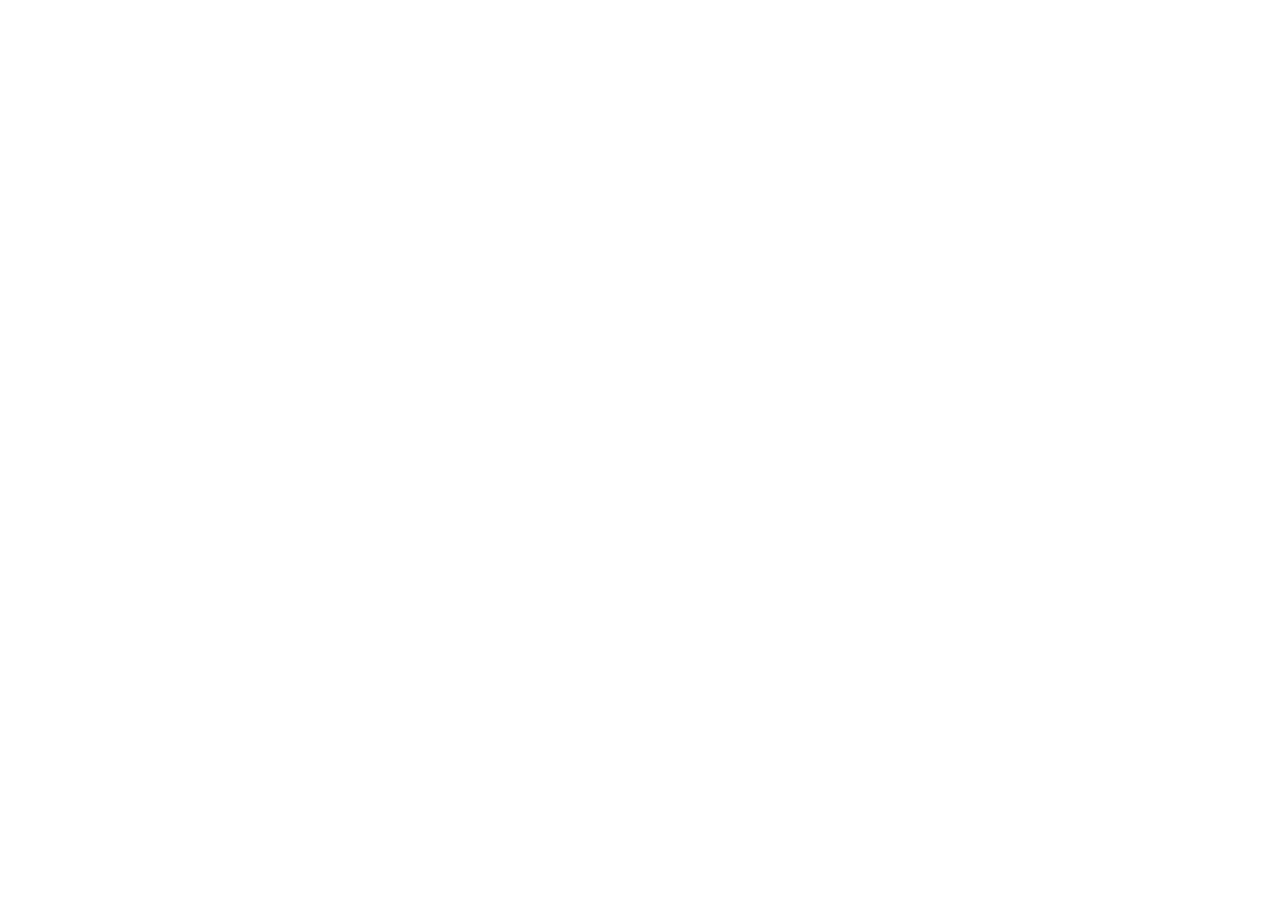
==== TributePage.html @ 205946d8 "doc: new file upload" ====
<!DOCTYPE html>
<html lang="en">
<head>
    <meta charset="UTF-8">
    <meta name="viewport" content="width=device-width, initial-scale=1.0">
    <meta http-equiv="X-UA-Compatible" content="ie=edge">
    <title>TributePage</title>
</head>
<body>
    
</body>
</html>
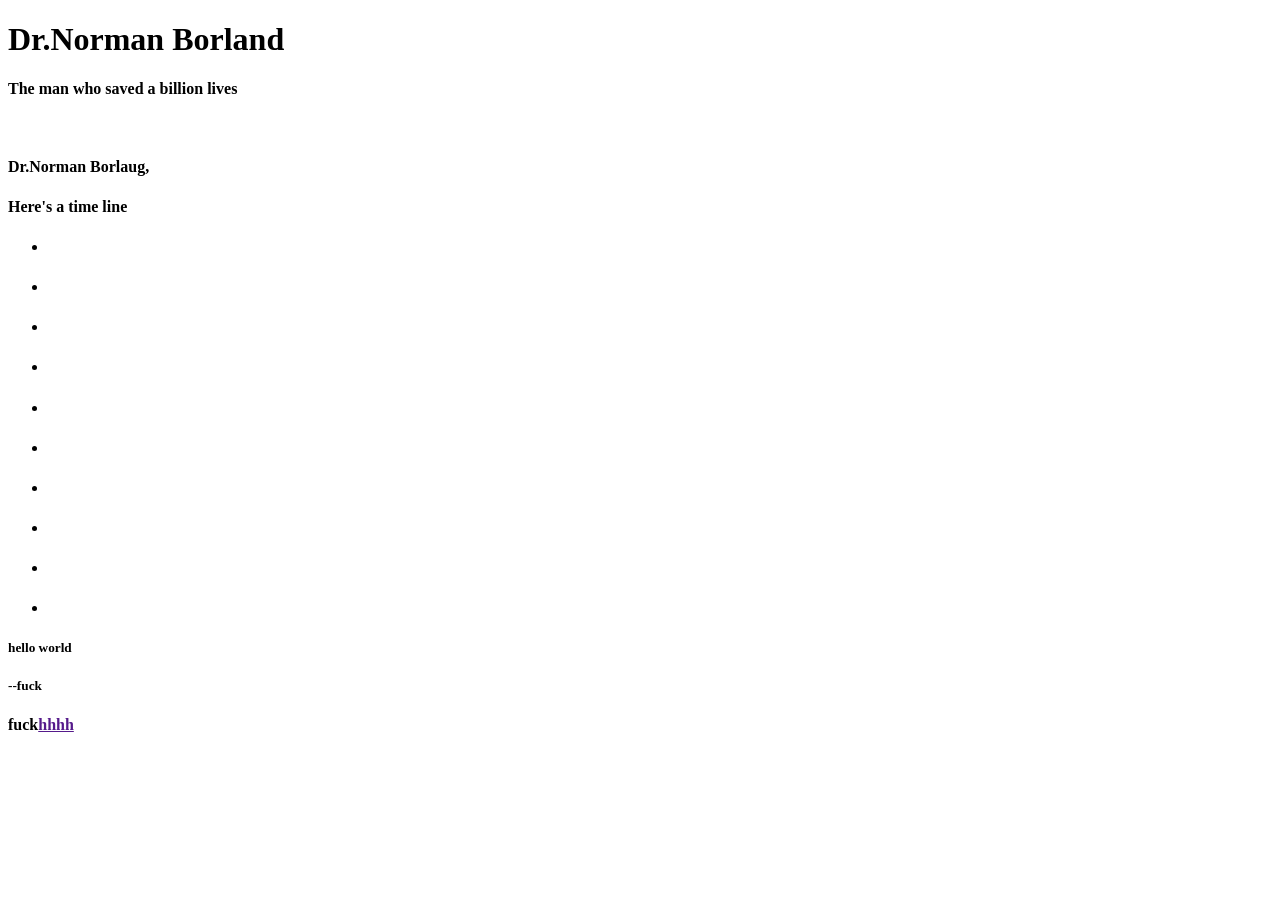
==== commit 94f96701: "feature: build a simple web without css" ====
--- a/TributePage.html
+++ b/TributePage.html
@@ -6,7 +6,67 @@
     <meta http-equiv="X-UA-Compatible" content="ie=edge">
     <title>TributePage</title>
 </head>
+<link rel="stylesheet" href="css/style.css">
 <body>
-    
+    <div class="header">
+        <h1>Dr.Norman Borland</h1>
+        <h4>The man who saved a billion lives</h4>
+    </div>
+    <div class="description">
+        <img src="" alt="" class="img">
+        <h4>Dr.Norman Borlaug,</h4>
+    </div>
+    <div class="detail">
+        <h4 class="strong">Here's a time line</h4>
+        <ul>
+            <li>
+                <h5></h5>
+                <p></p>
+            </li>
+            <li>
+                <h5></h5>
+                <p></p>
+            </li>
+            <li>
+                <h5></h5>
+                <p></p>
+            </li>
+            <li>
+                <h5></h5>
+                <p></p>
+            </li>
+            <li>
+                <h5></h5>
+                <p></p>
+            </li>
+            <li>
+                <h5></h5>
+                <p></p>
+            </li>
+            <li>
+                <h5></h5>
+                <p></p>
+            </li>
+            <li>
+                <h5></h5>
+                <p></p>
+            </li>
+            <li>
+                <h5></h5>
+                <p></p>
+            </li>
+            <li>
+                <h5></h5>
+                <p></p>
+            </li>
+        </ul>
+        <div class="admire">
+            <h5 class="admire">hello world</h5>
+            <h5 class="people">--fuck</h5>
+        </div>
+        <div class="end">
+            <h4>fuck<a href="">hhhh</a></h4>
+        </div>
+    </div>
 </body>
 </html>
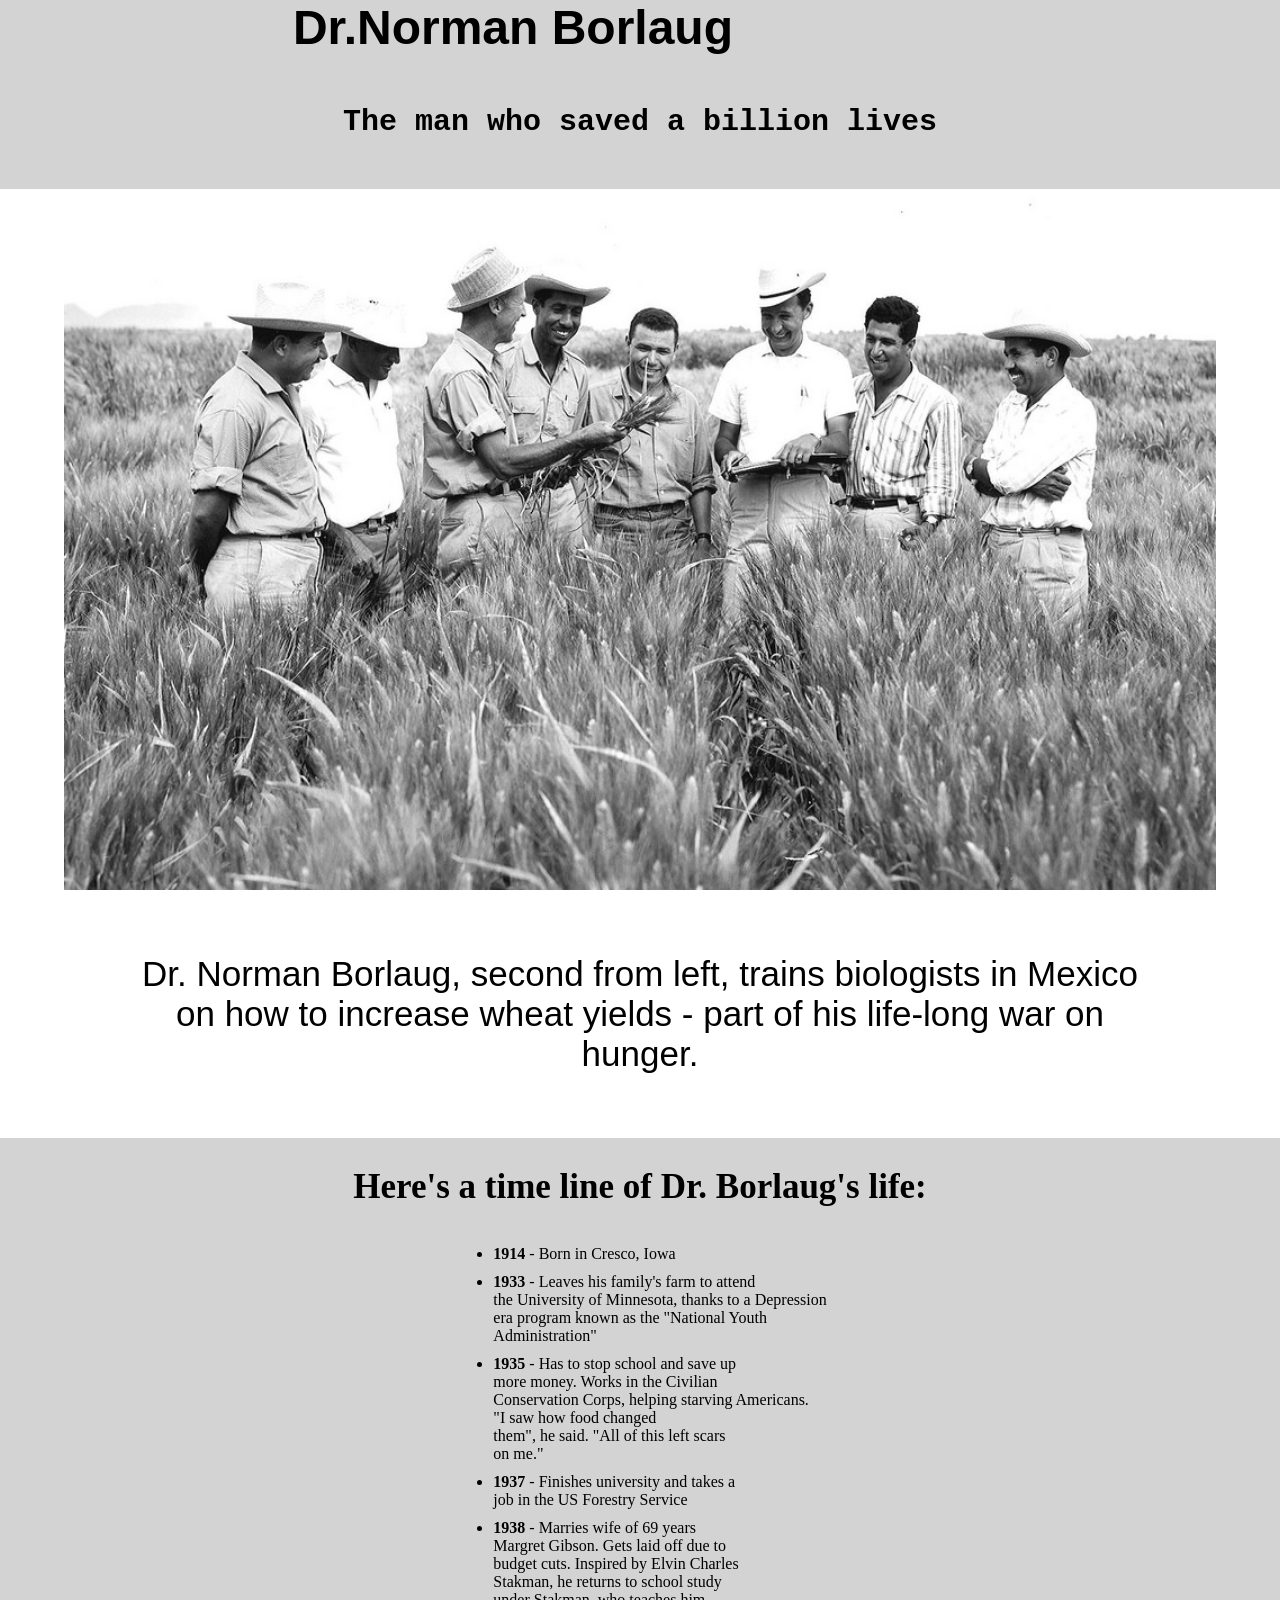
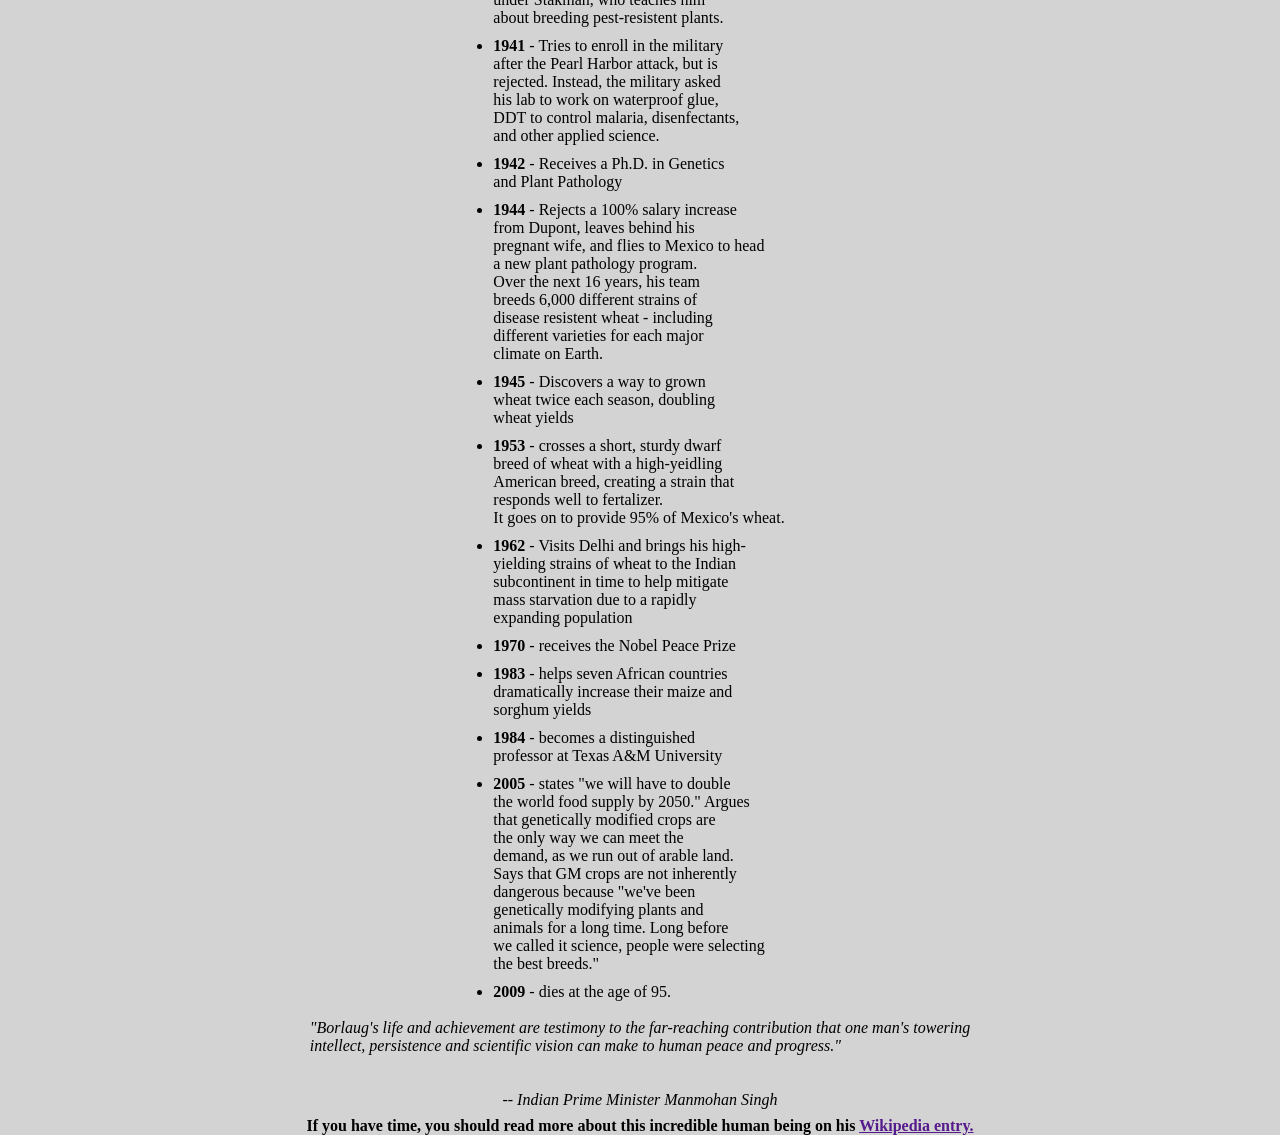
==== commit ee2248af: "doc: finished page in 2018/8/23" ====
--- a/TributePage.html
+++ b/TributePage.html
@@ -1,5 +1,6 @@
 <!DOCTYPE html>
 <html lang="en">
+
 <head>
     <meta charset="UTF-8">
     <meta name="viewport" content="width=device-width, initial-scale=1.0">
@@ -7,66 +8,152 @@
     <title>TributePage</title>
 </head>
 <link rel="stylesheet" href="css/style.css">
+
 <body>
-    <div class="header">
-        <h1>Dr.Norman Borland</h1>
-        <h4>The man who saved a billion lives</h4>
-    </div>
-    <div class="description">
-        <img src="" alt="" class="img">
-        <h4>Dr.Norman Borlaug,</h4>
-    </div>
-    <div class="detail">
-        <h4 class="strong">Here's a time line</h4>
-        <ul>
-            <li>
-                <h5></h5>
-                <p></p>
-            </li>
-            <li>
-                <h5></h5>
-                <p></p>
-            </li>
-            <li>
-                <h5></h5>
-                <p></p>
-            </li>
-            <li>
-                <h5></h5>
-                <p></p>
-            </li>
-            <li>
-                <h5></h5>
-                <p></p>
-            </li>
-            <li>
-                <h5></h5>
-                <p></p>
-            </li>
-            <li>
-                <h5></h5>
-                <p></p>
-            </li>
-            <li>
-                <h5></h5>
-                <p></p>
-            </li>
-            <li>
-                <h5></h5>
-                <p></p>
-            </li>
-            <li>
-                <h5></h5>
-                <p></p>
-            </li>
-        </ul>
+    <div class="main">
+        <div class="header">
+            <div class="headerbox">
+                <h1 id="title">Dr.Norman Borlaug</h1>
+                <h4>The man who saved a billion lives</h4>
+            </div>
+        </div>
+        <div class="img-div">
+            <img id="image" src="image/pic_1.jpg" alt="" class="img">
+            <div id="img-caption">
+                <div>
+                    <p>Dr. Norman Borlaug, second from left, trains biologists in Mexico</p>
+                </div>
+                <div>
+                    <p> on how to increase wheat yields - part of his life-long war on</p>
+                </div>
+                <div>
+                    <p> hunger.</p>
+                </div>
+            </div>
+
+        </div>
+        <div id="tribute-info">
+            <div class="tribute_header">
+                <h4 class="strong">Here's a time line of Dr. Borlaug's life:</h4>
+            </div>
+            <div class="ul">
+                <ul>
+                    <li>
+                        <strong>1914</strong> - Born in Cresco, Iowa
+                    </li>
+                    <li>
+                        <strong>1933</strong> - Leaves his family's farm to attend <br>
+                        the University of Minnesota, thanks to a Depression <br>   
+                        era program known as the "National Youth <br>
+                        Administration"<br>
+                    </li>
+                    <li>
+                        <strong>1935</strong> - Has to stop school and save up<br>
+                         more money. Works in the Civilian <br>
+                         Conservation Corps, helping starving Americans.<br>
+                         "I saw how food changed<br>
+                          them", he said. "All of this left scars <br>
+                          on me."
+                    </li>
+                    <li>
+                        <strong>1937</strong> - Finishes university and takes a<br>
+                        job in the US Forestry Service<br>
+                    </li>
+                    <li>
+                        <strong>1938</strong> - Marries wife of 69 years<br>
+                         Margret Gibson. Gets laid off due to <br>
+                         budget cuts. Inspired by Elvin Charles <br>
+                         Stakman, he returns to school study<br>
+                          under Stakman, who teaches him<br>
+                           about breeding pest-resistent plants.<br>
+                    </li>
+                    <li>
+                        <strong>1941</strong> - Tries to enroll in the military <br>
+                        after the Pearl Harbor attack, but is<br>
+                         rejected. Instead, the military asked<br>
+                          his lab to work on waterproof glue,<br>
+                           DDT to control malaria, disenfectants,<br>
+                            and other applied science.<br>
+                    </li>
+                    <li>
+                        <strong>1942</strong> - Receives a Ph.D. in Genetics<br>
+                        and Plant Pathology<br>
+                    </li>
+                    <li>
+                        <strong>1944</strong> - Rejects a 100% salary increase<br>
+                         from Dupont, leaves behind his<br>
+                          pregnant wife, and flies to Mexico to head<br>
+                           a new plant pathology program.<br>
+                            Over the next 16 years, his team<br>
+                             breeds 6,000 different strains of<br>
+                              disease resistent wheat - including<br>
+                               different varieties for each major<br>
+                                climate on Earth.<br>
+                    </li>
+                    <li>
+                        <strong>1945</strong> - Discovers a way to grown<br>
+                         wheat twice each season, doubling<br>
+                          wheat yields<br>
+                    </li>
+                    <li>
+                        <strong>1953</strong> - crosses a short, sturdy dwarf<br>
+                         breed of wheat with a high-yeidling<br>
+                          American breed, creating a strain that<br>
+                           responds well to fertalizer.<br>
+                            It goes on to provide 95% of Mexico's wheat.<br>
+                    </li>
+                    <li>
+                        <strong>1962</strong> - Visits Delhi and brings his high-<br>
+                        yielding strains of wheat to the Indian <br>
+                        subcontinent in time to help mitigate<br>
+                         mass starvation due to a rapidly<br>
+                          expanding population<br>
+                    </li>
+                    <li>
+                        <strong>1970</strong> - receives the Nobel Peace Prize
+                    </li>
+                    <li>
+                        <strong>1983</strong> - helps seven African countries<br>
+                         dramatically increase their maize and <br>
+                         sorghum yields<br>
+                    </li>
+                    <li>
+                        <strong>1984</strong> - becomes a distinguished<br>
+                        professor at Texas A&M University<br>
+                    </li>
+                    <li>
+                        <strong>2005</strong> - states "we will have to double<br>
+                         the world food supply by 2050." Argues<br>
+                          that genetically modified crops are<br>
+                           the only way we can meet the<br>
+                            demand, as we run out of arable land.<br>
+                             Says that GM crops are not inherently<br>
+                              dangerous because "we've been<br>
+                               genetically modifying plants and<br>
+                                animals for a long time. Long before<br>
+                                 we called it science, people were selecting<br>
+                                  the best breeds."<br>
+                    </li>
+                    <li>
+                        <strong>2009</strong> - dies at the age of 95.
+                    </li>
+                </ul>
+            </div>
+
+        </div>
         <div class="admire">
-            <h5 class="admire">hello world</h5>
-            <h5 class="people">--fuck</h5>
+            <p>"Borlaug's life and achievement are testimony to the far-reaching contribution that one man's towering<br>
+                 intellect, persistence and scientific vision can make to human peace and progress."<br>
+                <br>
+                <br></p>
+            <p>-- Indian Prime Minister Manmohan Singh</p>
         </div>
         <div class="end">
-            <h4>fuck<a href="">hhhh</a></h4>
+            <h4>If you have time, you should read more about this incredible human being on his
+                <a id="tribute-link" target="_blank" href="">Wikipedia entry.</a>
+            </h4>
         </div>
     </div>
 </body>
+
 </html>
--- a/css/style.css
+++ b/css/style.css
@@ -0,0 +1,92 @@
+* {
+  margin: 0; }
+
+body {
+  margin: 0;
+  width: 100%;
+  height: 100%; }
+
+.main {
+  width: 100%;
+  height: 100%;
+  background-color: lightgrey;
+  display: flex;
+  flex-direction: column;
+  justify-content: center;
+  align-items: center;
+  white-space: nowrap; }
+
+.header {
+  width: 100%;
+  height: 100%;
+  display: flex;
+  justify-content: center; }
+  .header #title {
+    font-family: -apple-system, BlinkMacSystemFont, 'Segoe UI', Roboto, Oxygen, Ubuntu, Cantarell, 'Open Sans', 'Helvetica Neue', sans-serif;
+    font-size: 3em; }
+  .header h4 {
+    margin: 50px;
+    font-family: 'Courier New', Courier, monospace;
+    font-size: 30px; }
+
+.img-div {
+  background-color: white;
+  width: 100%;
+  height: 100%;
+  display: flex;
+  flex-direction: column;
+  justify-content: center; }
+  .img-div #image {
+    margin-left: 5%;
+    margin-right: 5%;
+    width: 90%;
+    height: 90%; }
+  .img-div #img-caption {
+    margin-top: 5%;
+    margin-left: 5%;
+    margin-right: 5%;
+    margin-bottom: 5%;
+    width: 90%;
+    height: 90%;
+    display: flex;
+    justify-content: center;
+    flex-direction: column;
+    align-items: center; }
+    .img-div #img-caption p {
+      font-family: 'Lucida Sans', 'Lucida Sans Regular', 'Lucida Grande', 'Lucida Sans Unicode', Geneva, Verdana, sans-serif;
+      font-size: 35px; }
+
+#tribute-info {
+  display: flex;
+  flex-direction: column;
+  justify-content: center;
+  align-items: center; }
+  #tribute-info .tribute_header {
+    margin-top: 5%;
+    margin-bottom: 5%; }
+    #tribute-info .tribute_header h4 {
+      font-family: Cambria, Cochin, Georgia, Times, 'Times New Roman', serif;
+      font-size: 35px; }
+  #tribute-info .ul ul {
+    max-width: 550px;
+    margin: 0 auto;
+    text-align: left; }
+  #tribute-info .ul h5 {
+    font-weight: bold; }
+  #tribute-info .ul li {
+    margin: 10px;
+    max-width: 550px;
+    display: list-item;
+    text-align: inherit; }
+
+.admire {
+  margin: .5em;
+  display: flex;
+  flex-direction: column;
+  justify-content: center;
+  align-items: center; }
+  .admire p {
+    font-style: italic;
+    display: block; }
+
+/*# sourceMappingURL=style.css.map */
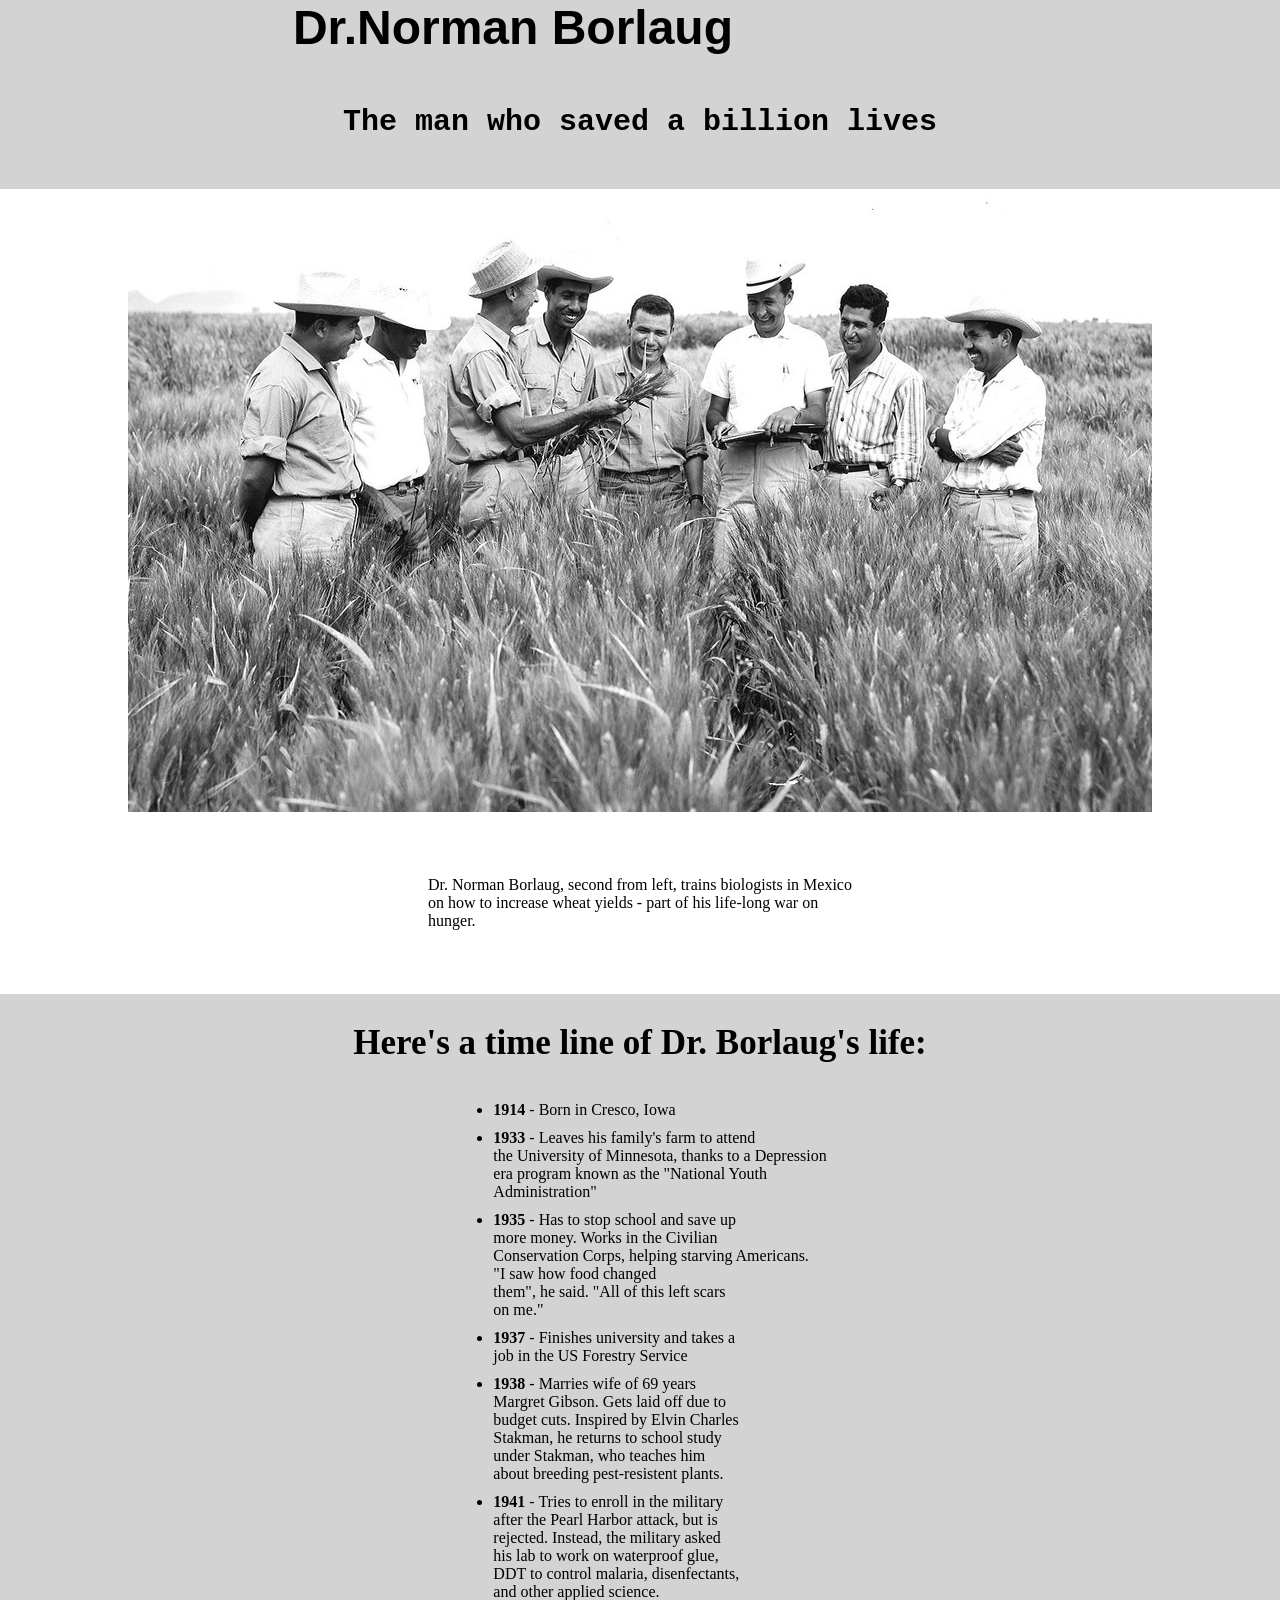
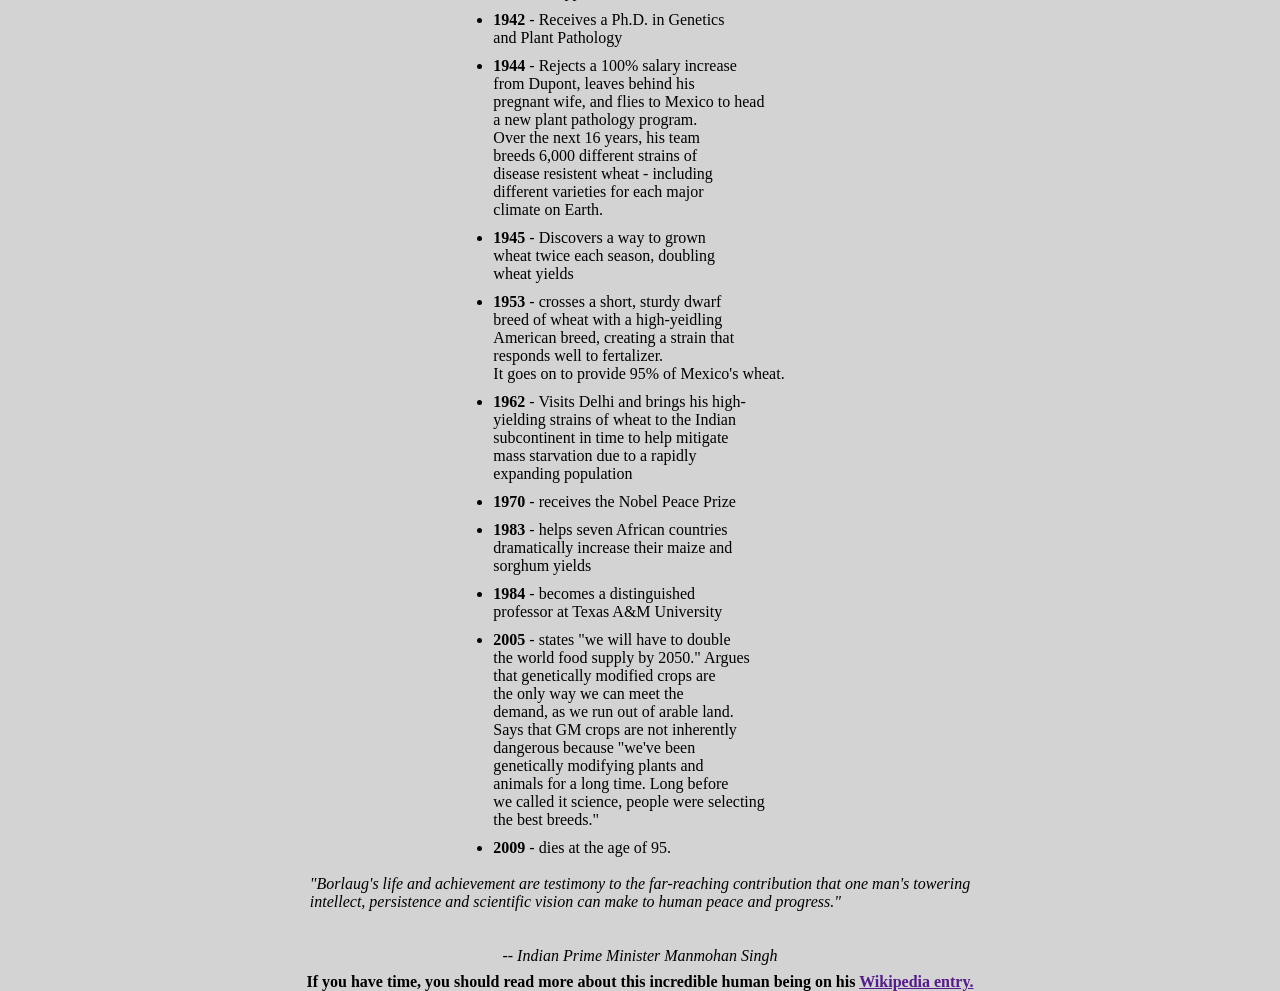
==== commit 21def95d: "feature: pass all the tests the page need" ====
--- a/TributePage.html
+++ b/TributePage.html
@@ -10,26 +10,22 @@
 <link rel="stylesheet" href="css/style.css">
 
 <body>
-    <div class="main">
+    <div id="main">
         <div class="header">
             <div class="headerbox">
                 <h1 id="title">Dr.Norman Borlaug</h1>
                 <h4>The man who saved a billion lives</h4>
             </div>
         </div>
-        <div class="img-div">
+        <div id="img-div">
             <img id="image" src="image/pic_1.jpg" alt="" class="img">
-            <div id="img-caption">
-                <div>
-                    <p>Dr. Norman Borlaug, second from left, trains biologists in Mexico</p>
-                </div>
-                <div>
-                    <p> on how to increase wheat yields - part of his life-long war on</p>
-                </div>
-                <div>
-                    <p> hunger.</p>
-                </div>
-            </div>
+            <p id="img-caption">
+
+                Dr. Norman Borlaug, second from left, trains biologists in Mexico
+                <br> on how to increase wheat yields - part of his life-long war on
+                <br> hunger.
+
+            </p>
 
         </div>
         <div id="tribute-info">
@@ -42,97 +38,109 @@
                         <strong>1914</strong> - Born in Cresco, Iowa
                     </li>
                     <li>
-                        <strong>1933</strong> - Leaves his family's farm to attend <br>
-                        the University of Minnesota, thanks to a Depression <br>   
-                        era program known as the "National Youth <br>
-                        Administration"<br>
+                        <strong>1933</strong> - Leaves his family's farm to attend
+                        <br> the University of Minnesota, thanks to a Depression
+                        <br> era program known as the "National Youth
+                        <br> Administration"
+                        <br>
                     </li>
                     <li>
-                        <strong>1935</strong> - Has to stop school and save up<br>
-                         more money. Works in the Civilian <br>
-                         Conservation Corps, helping starving Americans.<br>
-                         "I saw how food changed<br>
-                          them", he said. "All of this left scars <br>
-                          on me."
+                        <strong>1935</strong> - Has to stop school and save up
+                        <br> more money. Works in the Civilian
+                        <br> Conservation Corps, helping starving Americans.
+                        <br> "I saw how food changed
+                        <br> them", he said. "All of this left scars
+                        <br> on me."
                     </li>
                     <li>
-                        <strong>1937</strong> - Finishes university and takes a<br>
-                        job in the US Forestry Service<br>
+                        <strong>1937</strong> - Finishes university and takes a
+                        <br> job in the US Forestry Service
+                        <br>
                     </li>
                     <li>
-                        <strong>1938</strong> - Marries wife of 69 years<br>
-                         Margret Gibson. Gets laid off due to <br>
-                         budget cuts. Inspired by Elvin Charles <br>
-                         Stakman, he returns to school study<br>
-                          under Stakman, who teaches him<br>
-                           about breeding pest-resistent plants.<br>
+                        <strong>1938</strong> - Marries wife of 69 years
+                        <br> Margret Gibson. Gets laid off due to
+                        <br> budget cuts. Inspired by Elvin Charles
+                        <br> Stakman, he returns to school study
+                        <br> under Stakman, who teaches him
+                        <br> about breeding pest-resistent plants.
+                        <br>
                     </li>
                     <li>
-                        <strong>1941</strong> - Tries to enroll in the military <br>
-                        after the Pearl Harbor attack, but is<br>
-                         rejected. Instead, the military asked<br>
-                          his lab to work on waterproof glue,<br>
-                           DDT to control malaria, disenfectants,<br>
-                            and other applied science.<br>
+                        <strong>1941</strong> - Tries to enroll in the military
+                        <br> after the Pearl Harbor attack, but is
+                        <br> rejected. Instead, the military asked
+                        <br> his lab to work on waterproof glue,
+                        <br> DDT to control malaria, disenfectants,
+                        <br> and other applied science.
+                        <br>
                     </li>
                     <li>
-                        <strong>1942</strong> - Receives a Ph.D. in Genetics<br>
-                        and Plant Pathology<br>
+                        <strong>1942</strong> - Receives a Ph.D. in Genetics
+                        <br> and Plant Pathology
+                        <br>
                     </li>
                     <li>
-                        <strong>1944</strong> - Rejects a 100% salary increase<br>
-                         from Dupont, leaves behind his<br>
-                          pregnant wife, and flies to Mexico to head<br>
-                           a new plant pathology program.<br>
-                            Over the next 16 years, his team<br>
-                             breeds 6,000 different strains of<br>
-                              disease resistent wheat - including<br>
-                               different varieties for each major<br>
-                                climate on Earth.<br>
+                        <strong>1944</strong> - Rejects a 100% salary increase
+                        <br> from Dupont, leaves behind his
+                        <br> pregnant wife, and flies to Mexico to head
+                        <br> a new plant pathology program.
+                        <br> Over the next 16 years, his team
+                        <br> breeds 6,000 different strains of
+                        <br> disease resistent wheat - including
+                        <br> different varieties for each major
+                        <br> climate on Earth.
+                        <br>
                     </li>
                     <li>
-                        <strong>1945</strong> - Discovers a way to grown<br>
-                         wheat twice each season, doubling<br>
-                          wheat yields<br>
+                        <strong>1945</strong> - Discovers a way to grown
+                        <br> wheat twice each season, doubling
+                        <br> wheat yields
+                        <br>
                     </li>
                     <li>
-                        <strong>1953</strong> - crosses a short, sturdy dwarf<br>
-                         breed of wheat with a high-yeidling<br>
-                          American breed, creating a strain that<br>
-                           responds well to fertalizer.<br>
-                            It goes on to provide 95% of Mexico's wheat.<br>
+                        <strong>1953</strong> - crosses a short, sturdy dwarf
+                        <br> breed of wheat with a high-yeidling
+                        <br> American breed, creating a strain that
+                        <br> responds well to fertalizer.
+                        <br> It goes on to provide 95% of Mexico's wheat.
+                        <br>
                     </li>
                     <li>
-                        <strong>1962</strong> - Visits Delhi and brings his high-<br>
-                        yielding strains of wheat to the Indian <br>
-                        subcontinent in time to help mitigate<br>
-                         mass starvation due to a rapidly<br>
-                          expanding population<br>
+                        <strong>1962</strong> - Visits Delhi and brings his high-
+                        <br> yielding strains of wheat to the Indian
+                        <br> subcontinent in time to help mitigate
+                        <br> mass starvation due to a rapidly
+                        <br> expanding population
+                        <br>
                     </li>
                     <li>
                         <strong>1970</strong> - receives the Nobel Peace Prize
                     </li>
                     <li>
-                        <strong>1983</strong> - helps seven African countries<br>
-                         dramatically increase their maize and <br>
-                         sorghum yields<br>
+                        <strong>1983</strong> - helps seven African countries
+                        <br> dramatically increase their maize and
+                        <br> sorghum yields
+                        <br>
                     </li>
                     <li>
-                        <strong>1984</strong> - becomes a distinguished<br>
-                        professor at Texas A&M University<br>
+                        <strong>1984</strong> - becomes a distinguished
+                        <br> professor at Texas A&M University
+                        <br>
                     </li>
                     <li>
-                        <strong>2005</strong> - states "we will have to double<br>
-                         the world food supply by 2050." Argues<br>
-                          that genetically modified crops are<br>
-                           the only way we can meet the<br>
-                            demand, as we run out of arable land.<br>
-                             Says that GM crops are not inherently<br>
-                              dangerous because "we've been<br>
-                               genetically modifying plants and<br>
-                                animals for a long time. Long before<br>
-                                 we called it science, people were selecting<br>
-                                  the best breeds."<br>
+                        <strong>2005</strong> - states "we will have to double
+                        <br> the world food supply by 2050." Argues
+                        <br> that genetically modified crops are
+                        <br> the only way we can meet the
+                        <br> demand, as we run out of arable land.
+                        <br> Says that GM crops are not inherently
+                        <br> dangerous because "we've been
+                        <br> genetically modifying plants and
+                        <br> animals for a long time. Long before
+                        <br> we called it science, people were selecting
+                        <br> the best breeds."
+                        <br>
                     </li>
                     <li>
                         <strong>2009</strong> - dies at the age of 95.
@@ -142,10 +150,12 @@
 
         </div>
         <div class="admire">
-            <p>"Borlaug's life and achievement are testimony to the far-reaching contribution that one man's towering<br>
-                 intellect, persistence and scientific vision can make to human peace and progress."<br>
+            <p>"Borlaug's life and achievement are testimony to the far-reaching contribution that one man's towering
+                <br> intellect, persistence and scientific vision can make to human peace and progress."
                 <br>
-                <br></p>
+                <br>
+                <br>
+            </p>
             <p>-- Indian Prime Minister Manmohan Singh</p>
         </div>
         <div class="end">
--- a/css/style.css
+++ b/css/style.css
@@ -6,7 +6,7 @@
   width: 100%;
   height: 100%; }
 
-.main {
+#main {
   width: 100%;
   height: 100%;
   background-color: lightgrey;
@@ -29,19 +29,21 @@
     font-family: 'Courier New', Courier, monospace;
     font-size: 30px; }
 
-.img-div {
+#img-div {
   background-color: white;
   width: 100%;
   height: 100%;
   display: flex;
   flex-direction: column;
-  justify-content: center; }
-  .img-div #image {
-    margin-left: 5%;
-    margin-right: 5%;
-    width: 90%;
-    height: 90%; }
-  .img-div #img-caption {
+  justify-content: center; 
+  align-items: center;
+}
+  #img-div #image {
+    
+    width: 1024px;
+    height:623px; 
+  }
+  #img-div #img-caption {
     margin-top: 5%;
     margin-left: 5%;
     margin-right: 5%;
